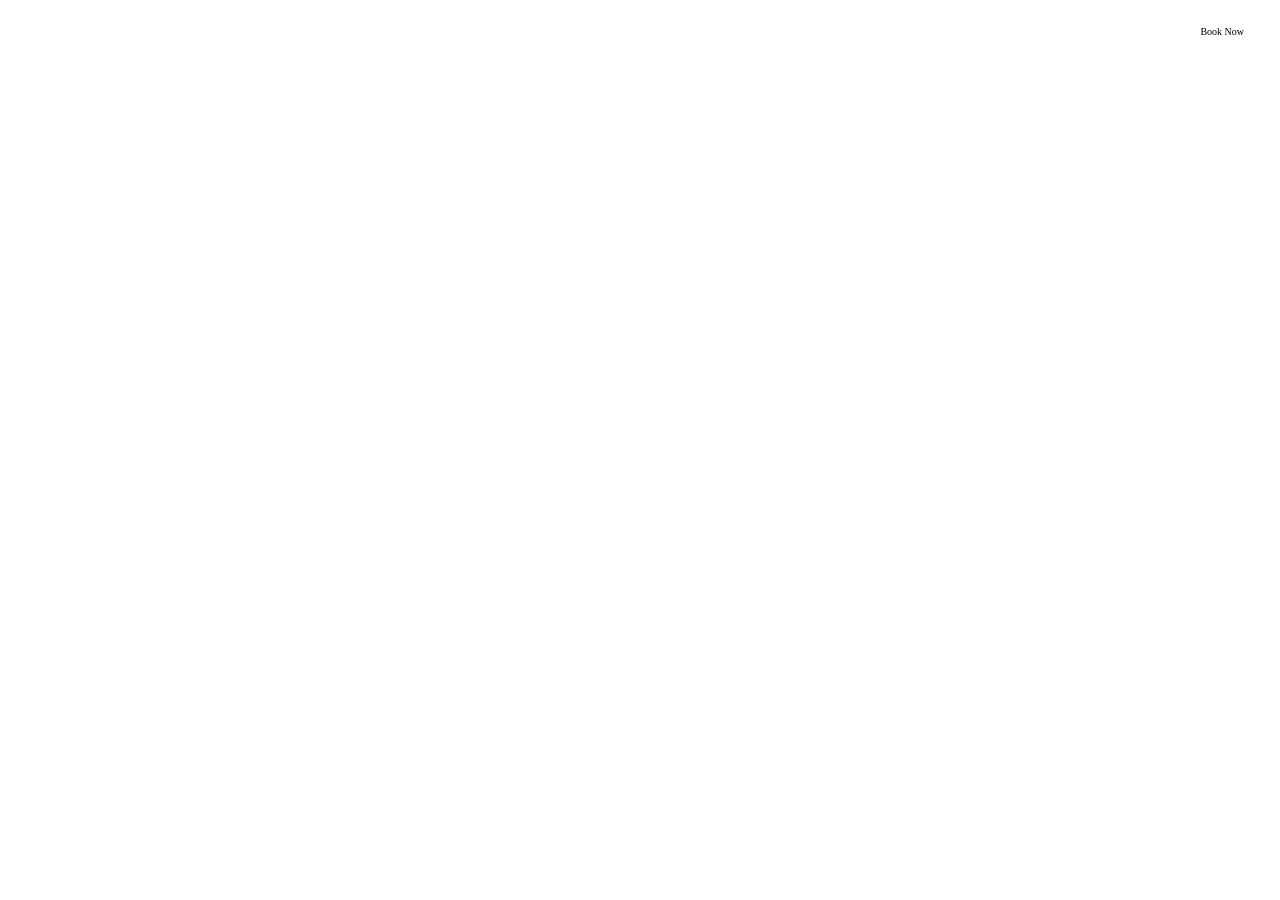
==== index.html @ 59813d3c "Initial commit for github" ====
<!DOCTYPE html>
<html lang="en">
<head>
    <meta charset="UTF-8">
    <meta name="viewport" content="width=device-width, initial-scale=1.0">
    <title>Believe in Better Counseling and Consulting</title>
    <!-- Latest compiled and minified CSS -->
    <link rel="stylesheet" href="https://cdn.jsdelivr.net/npm/bootstrap@3.3.7/dist/css/bootstrap.min.css" integrity="sha384-BVYiiSIFeK1dGmJRAkycuHAHRg32OmUcww7on3RYdg4Va+PmSTsz/K68vbdEjh4u" crossorigin="anonymous">
    <link rel="preconnect" href="https://fonts.googleapis.com">
    <link rel="preconnect" href="https://fonts.gstatic.com" crossorigin>
    <link href="https://fonts.googleapis.com/css2?family=Merriweather:ital,wght@0,300;0,400;0,700;0,900;1,300;1,400;1,700;1,900&display=swap" rel="stylesheet">
    <!-- Optional theme -->
    <link rel="stylesheet" href="https://cdn.jsdelivr.net/npm/bootstrap@3.3.7/dist/css/bootstrap-theme.min.css" integrity="sha384-rHyoN1iRsVXV4nD0JutlnGaslCJuC7uwjduW9SVrLvRYooPp2bWYgmgJQIXwl/Sp" crossorigin="anonymous">
    <!-- Custom styles for this template -->
    <!-- <link href="navbar-static-top.css" rel="stylesheet"> -->
    <link rel="stylesheet" href="index.css">
    <script src="scripts/util.js"></script>
    <script src="index.js" type="module"></script>
</head>
<body>
    <header id="nav" class="navbar-default">
            <div class="navbar-header col-auto">
                <a class="navbar-brand" id="title"></a>
            </div>
            <div class="spacer"> </div>
            <div class="navbar-header col-auto">
                <a class="btn btn-lg btn-primary" href="https://calendly.com/">Book Now</a>
            </div>
    </header>
    <div id="body" class="container">
        
    </div>
</body>
</html>
---- index.css ----
/* :root{
    --background: #1e1e1e;
    --text: #fff;
    --theme-primary: #333;
    --font_family_heading: "Impact", sans-serif;
    --font_family_primary: "Open Sans", sans-serif;
    --font_size_base: 1rem;
} */
html {
	scroll-behavior: smooth;
	height: 100%;
	width: 100%;
	background-color: var(--background) !important;
	color: var(--text) !important;
}
body {
    max-width: 100% !important;
    background-color: var(--background) !important;
	color: var(--text) !important;
	font-family: mono;
    font-size: var(--font_size_base) !important;
}
h1, h2, h3, h4, h5, h6{
    font-family: var(--font_family_heading) !important;
    color: var(--text) !important;
}
h1{
    font-size: var(--font_size_h1) !important;
}
h2{
    font-size: var(--font_size_h2) !important;
}
h3{
    font-size: var(--font_size_h3) !important;
}
h4{
    font-size: var(--font_size_h4) !important;
}
.spacer{
    width: 100%;
    margin: auto;
}
nav, #nav, .navbar-default, .navbar-static-top{
    background-color: var(--theme-transparent) !important;
    background-image: none;
    display: flex;
    flex-direction: row;
    justify-content: space-between;
}
#nav{
    position: fixed;
    top: 0;
    margin: 0 !important;
    padding: 1.5rem 2rem;
    width: 100%;
    
}
.navbar-toggler{
    display: none !important;
    float: right;
    max-width: fit-content;
}
.navbar-brand{
    margin: 1rem !important;
    color: var(--text) !important;
    text-shadow: none;
}
.btn-secondary{
    color: var(--text) !important;
}

.btn-primary{
    background: var(--primary_color);
    color: var(--background);
    font-size: var(--font_size_h3);
    border: none;
    border-radius: 0.5rem !important;
}

#btn-discord, &>*{
    color: var(--theme-primary);
}    

#hero, #catalog-container, #contact-container, #about-container{
    margin: 10vh auto;
    &>.row{
        margin: auto;
    }
}
#about-container>row{
    display: flex;
    flex-direction: row;
}

.jumbotron{
    background-color: var(--theme-transparent) !important;
}

@media screen and (max-width: 1000px){
    #nav{
        display:  none;
    }
    body{
        font-size: var(--font_size_small);
    }
}
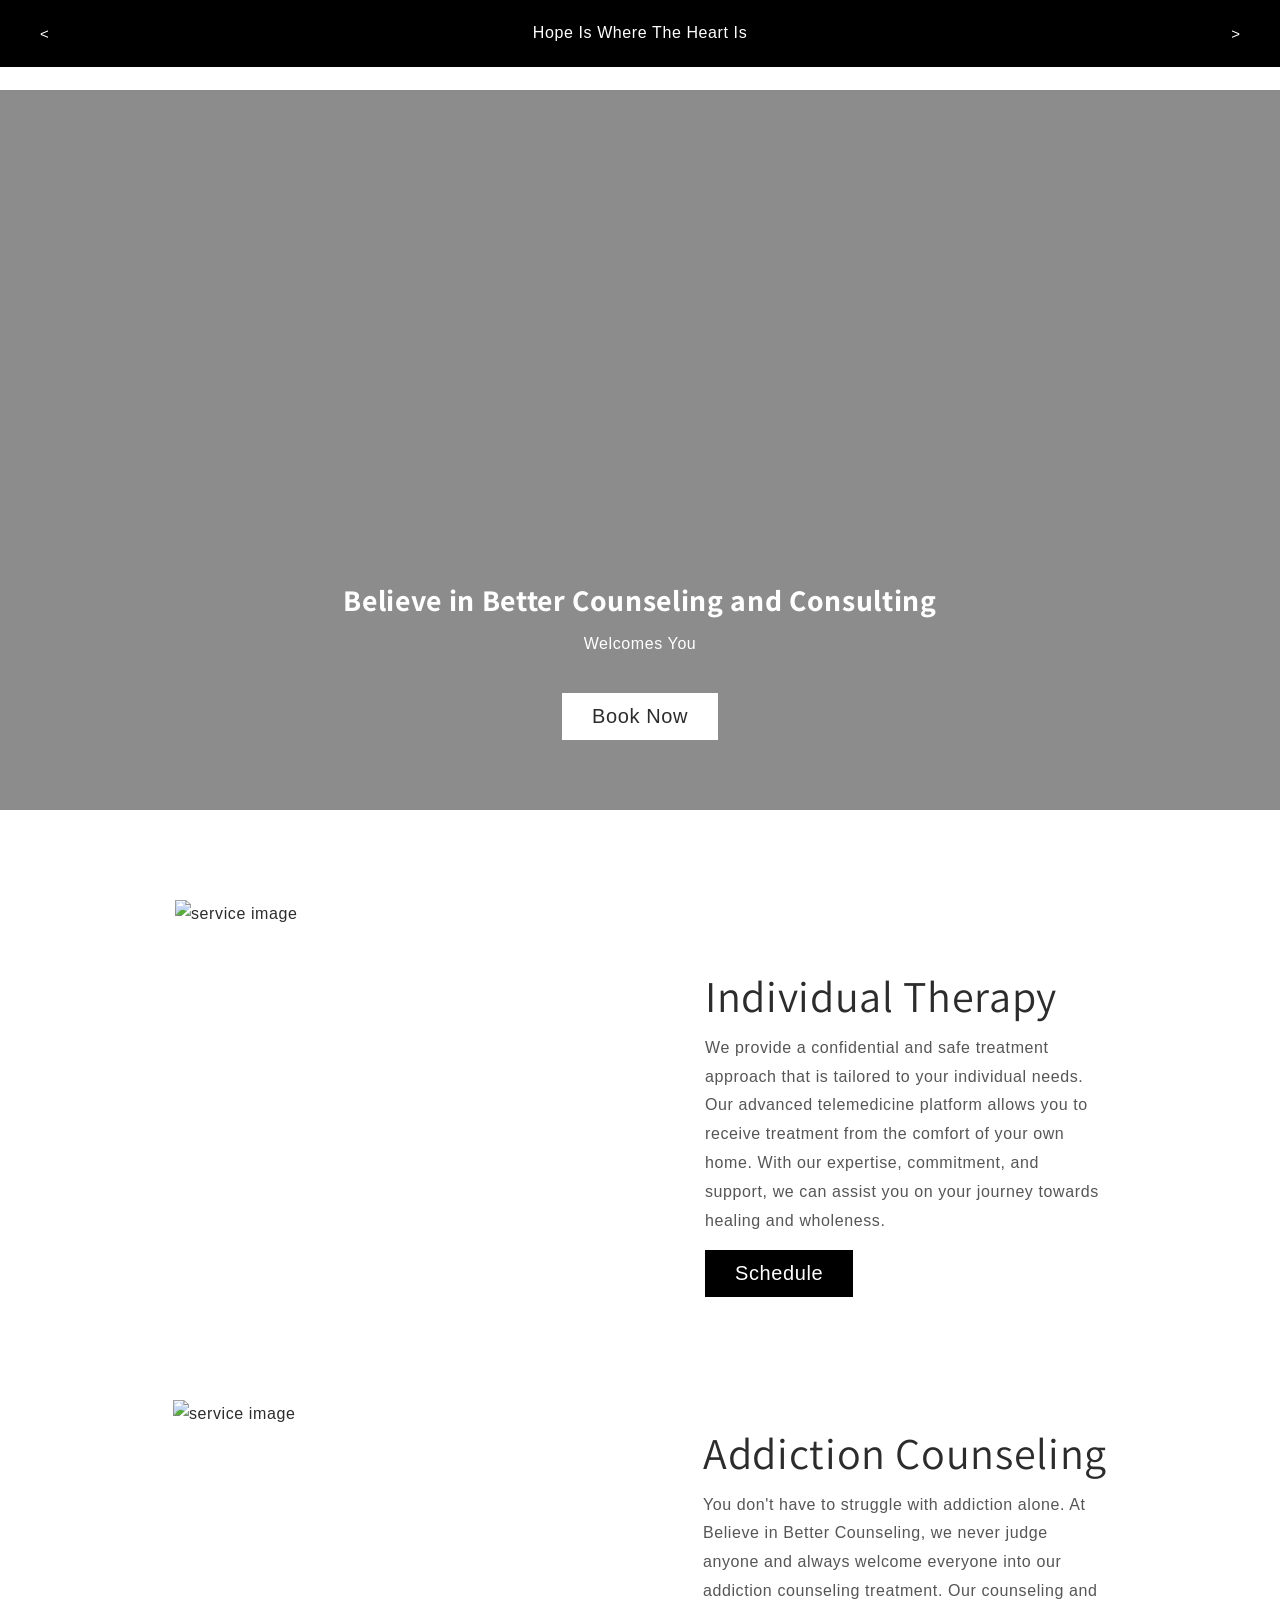
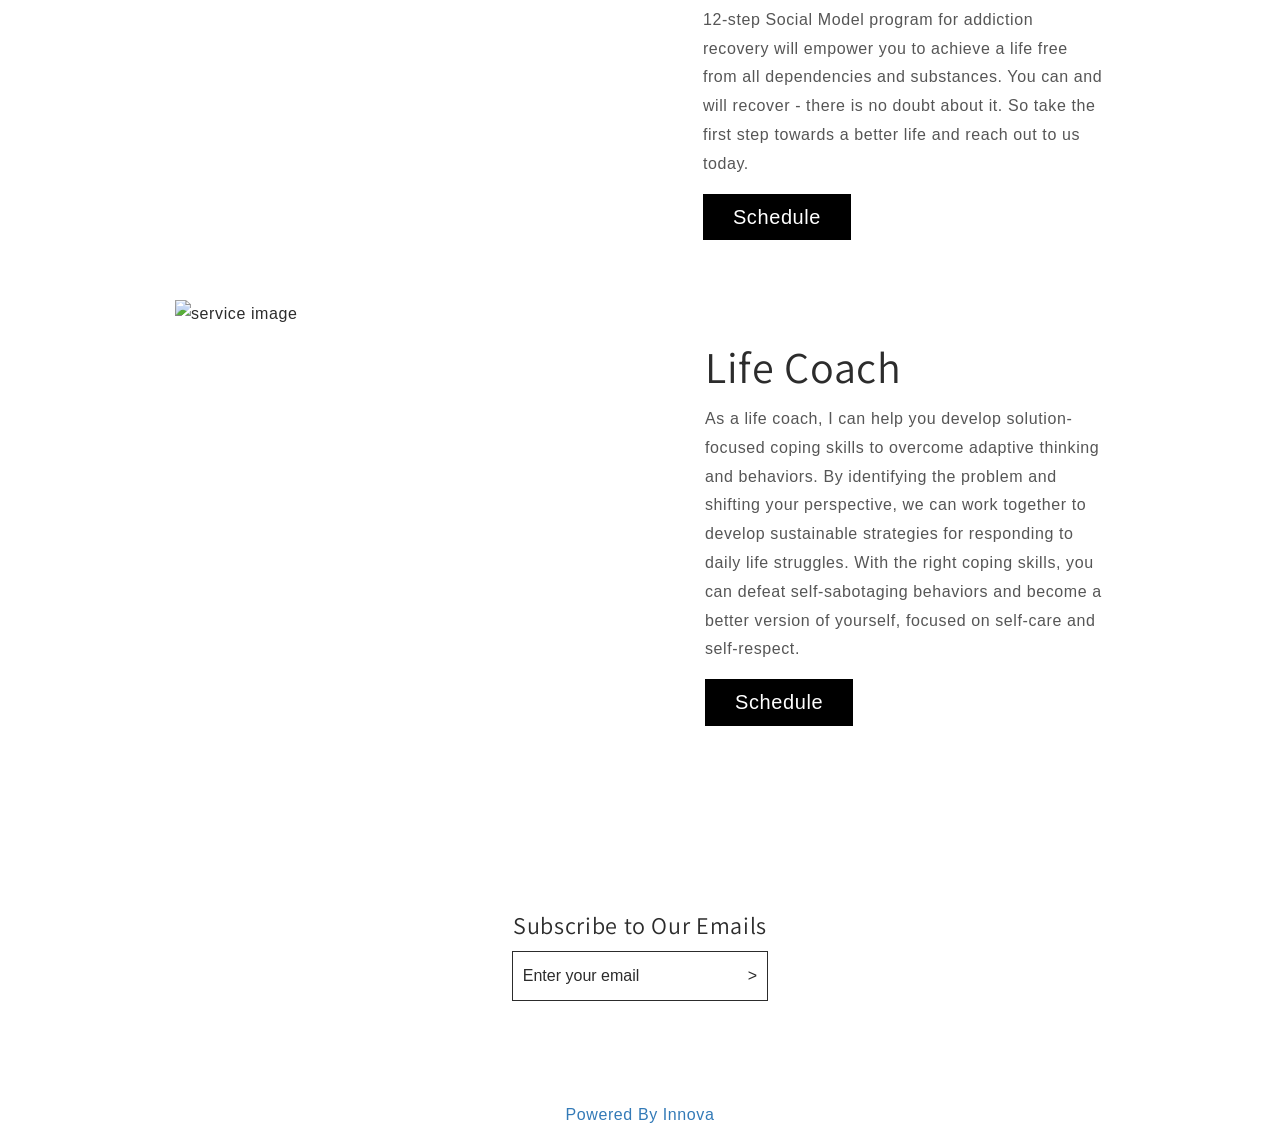
==== commit ae7219cb: "initial commit" ====
--- a/index.html
+++ b/index.html
@@ -10,6 +10,9 @@
     <link rel="preconnect" href="https://fonts.gstatic.com" crossorigin>
     <link href="https://fonts.googleapis.com/css2?family=Merriweather:ital,wght@0,300;0,400;0,700;0,900;1,300;1,400;1,700;1,900&display=swap" rel="stylesheet">
     <!-- Optional theme -->
+    <link rel="preconnect" href="https://fonts.googleapis.com">
+    <link rel="preconnect" href="https://fonts.gstatic.com" crossorigin>
+    <link href="https://fonts.googleapis.com/css2?family=Assistant:wght@200..800&family=Source+Code+Pro:ital,wght@0,200..900;1,200..900&display=swap" rel="stylesheet">
     <link rel="stylesheet" href="https://cdn.jsdelivr.net/npm/bootstrap@3.3.7/dist/css/bootstrap-theme.min.css" integrity="sha384-rHyoN1iRsVXV4nD0JutlnGaslCJuC7uwjduW9SVrLvRYooPp2bWYgmgJQIXwl/Sp" crossorigin="anonymous">
     <!-- Custom styles for this template -->
     <!-- <link href="navbar-static-top.css" rel="stylesheet"> -->
@@ -18,15 +21,6 @@
     <script src="index.js" type="module"></script>
 </head>
 <body>
-    <header id="nav" class="navbar-default">
-            <div class="navbar-header col-auto">
-                <a class="navbar-brand" id="title"></a>
-            </div>
-            <div class="spacer"> </div>
-            <div class="navbar-header col-auto">
-                <a class="btn btn-lg btn-primary" href="https://calendly.com/">Book Now</a>
-            </div>
-    </header>
     <div id="body" class="container">
         
     </div>
--- a/index.css
+++ b/index.css
@@ -12,17 +12,33 @@
 	width: 100%;
 	background-color: var(--background) !important;
 	color: var(--text) !important;
+    overflow-x: hidden !important;
 }
 body {
     max-width: 100% !important;
     background-color: var(--background) !important;
 	color: var(--text) !important;
-	font-family: mono;
+	font-family: var(--font_family) !important;
     font-size: var(--font_size_base) !important;
+    letter-spacing: 0.06rem;
+    line-height: calc(1 + 0.8 / var(--font_body_scale));
+    font-style: var(--font_body_style);
+    font-weight: var(--font_body_weight);
+    word-break: break-word;
+}
+.container{
+    max-width: 100% !important;
+    width: 100% !important;
+    margin: 0 !important;
+    padding: 0 !important;
 }
 h1, h2, h3, h4, h5, h6{
     font-family: var(--font_family_heading) !important;
-    color: var(--text) !important;
+    color: var(--text);
+    font-weight: var(--font_heading_weight);
+    letter-spacing: calc(var(--font_heading_scale) * .06rem);
+    line-height: calc(1 + .3 / max(1, var(--font_heading_scale)));
+    word-break: break-word;
 }
 h1{
     font-size: var(--font_size_h1) !important;
@@ -66,34 +82,46 @@
     text-shadow: none;
 }
 .btn-secondary{
-    color: var(--text) !important;
+    color: var(--primary_color) !important;
+    background: var(--accent_color);
+    font-size: var(--font_size_h3);
+    border: none;
+    &:hover{
+        background: var(--primary_color);
+        color: var(--accent_color) !important;
+    }
 }
 
 .btn-primary{
     background: var(--primary_color);
-    color: var(--background);
+    color: var(--text);
     font-size: var(--font_size_h3);
     border: none;
-    border-radius: 0.5rem !important;
+    &:hover{
+        background: var(--accent_color);
+    }
 }
 
-#btn-discord, &>*{
-    color: var(--theme-primary);
-}    
-
-#hero, #catalog-container, #contact-container, #about-container{
-    margin: 10vh auto;
-    &>.row{
-        margin: auto;
-    }
+.btn{
+    border-radius: 0 !important;
+    padding: 1rem 3rem !important;
+    margin: 0.5rem 0 !important;
+    transition: all 0.5s ease-in-out;
+    box-shadow: none !important;
 }
-#about-container>row{
-    display: flex;
-    flex-direction: row;
+.btn:hover{
+    transform: scale(1.05)
 }
 
-.jumbotron{
-    background-color: var(--theme-transparent) !important;
+#subfooter{
+    display: flex;
+    color: var(--text) !important;
+    flex-direction: row;
+    justify-content: center;
+    align-items: center;
+    padding: 1rem 2rem;
+    width: 100%;
+    margin: auto !important;
 }
 
 @media screen and (max-width: 1000px){
